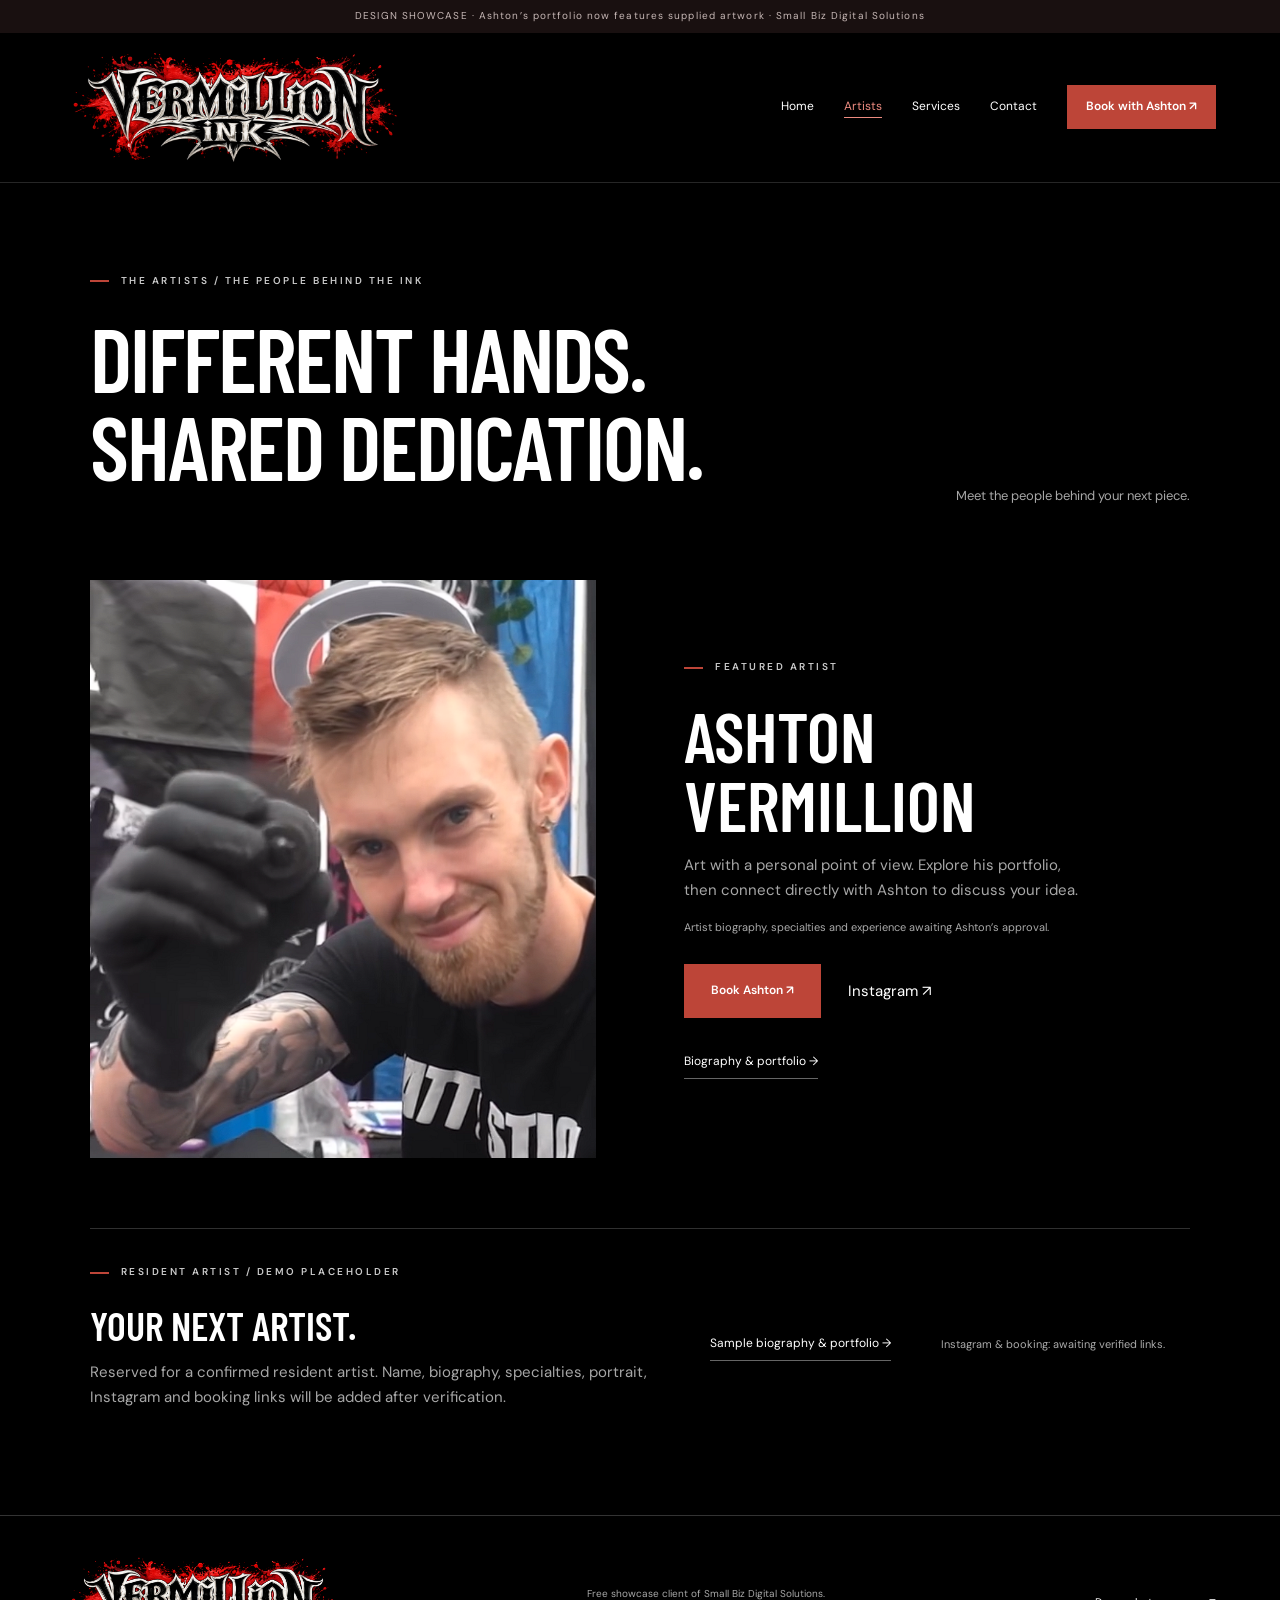
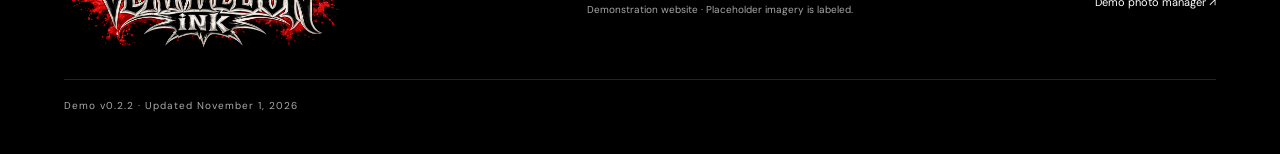
==== artists.html @ 9a66fa29 "Initial Vermillion Ink demo site v0.2.2 Co-Authored-By: Claude Opus 5.5 <noreply@anthropic.com> Clau" ====
<!doctype html>
<html lang="en"><head><meta charset="utf-8"><meta name="viewport" content="width=device-width, initial-scale=1"><meta name="description" content="Vermillion Ink tattoo studio demonstration for Ashton Vermillion."><title>Artists | Vermillion Ink</title><link rel="stylesheet" href="style.css"></head><body>
<a class="skip" href="#main">Skip to content</a><div class="demo">DESIGN SHOWCASE · Ashton’s portfolio now features supplied artwork · Small Biz Digital Solutions</div>
<header><a class="brand brand-with-logo" href="index.html" aria-label="Vermillion Ink home"><img class="studio-logo" src="assets/vermillion-ink-black-logo.png" alt="Vermillion Ink" width="2172" height="724"></a><button id="menu" aria-expanded="false" aria-controls="nav">Menu +</button><nav id="nav" aria-label="Main"><a href="index.html">Home</a><a href="artists.html" aria-current="page">Artists</a><a href="services.html">Services</a><a href="contact.html">Contact</a><a class="button small" href="https://ashtonvermillion.glossgenius.com" target="_blank" rel="noopener">Book with Ashton ↗</a></nav></header>
<main id="main" class="standalone"><section id="artists" class="section artists"><p class="eyebrow">THE ARTISTS / THE PEOPLE BEHIND THE INK</p><div class="section-head"><h1>Different hands.<br>Shared dedication.</h1><p>Meet the people behind your next piece.</p></div><article class="artist"><a class="artist-visual featured-portrait" href="ashton.html" aria-label="View Ashton Vermillion’s biography and portfolio"><img src="assets/ashton-featured-artist.png" alt="Ashton Vermillion holding his tattoo machine" width="688" height="786" loading="lazy"></a><div><p class="eyebrow">FEATURED ARTIST</p><h3>Ashton<br>Vermillion</h3><p>Art with a personal point of view. Explore his portfolio, then connect directly with Ashton to discuss your idea.</p><p class="caption">Artist biography, specialties and experience awaiting Ashton’s approval.</p><div class="actions"><a class="button" href="https://ashtonvermillion.glossgenius.com" target="_blank" rel="noopener">Book Ashton ↗</a><a href="https://www.instagram.com/avermillionink" target="_blank" rel="noopener">Instagram ↗</a></div><a class="text-link" href="ashton.html">Biography & portfolio →</a></div></article><article class="resident"><div><p class="eyebrow">RESIDENT ARTIST / DEMO PLACEHOLDER</p><h3>Your next artist.</h3><p>Reserved for a confirmed resident artist. Name, biography, specialties, portrait, Instagram and booking links will be added after verification.</p></div><a class="text-link" href="resident.html">Sample biography & portfolio →</a><p class="caption">Instagram & booking: awaiting verified links.</p></article></section></main>
<footer><a class="brand brand-with-logo" href="index.html" aria-label="Vermillion Ink home"><img class="studio-logo" src="assets/vermillion-ink-black-logo.png" alt="Vermillion Ink" width="2172" height="724"></a><p>Free showcase client of Small Biz Digital Solutions.<br>Demonstration website · Placeholder imagery is labeled.</p><a href="manage.html">Demo photo manager ↗</a><p class="release-version" id="release-version">Demo v0.2.2 · Updated November 1, 2026</p></footer><dialog id="lightbox" aria-label="Tattoo photograph viewer"><button id="close" aria-label="Close photograph">Close ×</button><button id="previous" aria-label="Previous photograph">←</button><figure><img id="large" alt=""><figcaption id="image-caption"></figcaption></figure><button id="next" aria-label="Next photograph">→</button></dialog><script src="ashton-portfolio.js"></script><script src="app.js"></script></body></html>
---- style.css ----
@import url('https://fonts.googleapis.com/css2?family=Barlow+Condensed:wght@500;600;700;800&family=DM+Sans:wght@400;500;600;700&display=swap');
:root{color-scheme:dark;--red:#bd4538;--gray:#a7a7a7}*{box-sizing:border-box}html{scroll-behavior:smooth;scroll-padding-top:100px}body{margin:0;background:#000;color:#fff;font:15px/1.65 'DM Sans',Arial,sans-serif}a{color:inherit;text-decoration:none}button,input,select{font:inherit}button,a,input,select{touch-action:manipulation}button{cursor:pointer}a:hover{color:#eb8b80}button:focus-visible,a:focus-visible,input:focus-visible,select:focus-visible{outline:2px solid #f48c7f;outline-offset:5px}.demo{font-size:10px;text-align:center;padding:8px 20px;letter-spacing:1.1px;background:#191010;color:#c6b7b5}header{display:flex;align-items:center;justify-content:space-between;padding:24px 5%;background:#000;border-bottom:1px solid #262626;position:relative;z-index:5}.brand{font-family:'Barlow Condensed',Impact,sans-serif;font-size:30px;line-height:1;font-weight:700;letter-spacing:1px}.brand span{display:block;font:9px/2.5 'DM Sans',sans-serif;letter-spacing:4px;color:#aaa}nav{display:flex;align-items:center;gap:30px;font-size:12px}#menu{display:none}h1,h2,h3{font-family:'Barlow Condensed',Impact,sans-serif;text-transform:uppercase;font-weight:600;line-height:.98;margin:0}h1{font-size:clamp(72px,8.5vw,138px);letter-spacing:-2px}h2{font-size:clamp(48px,5vw,78px)}h3{font-size:44px}em{font-style:normal;color:var(--red)}p{color:var(--gray)}.eyebrow{font-size:10px;letter-spacing:2.5px;font-weight:600;color:#c9c9c9;margin:0 0 25px}.eyebrow:before{content:'';display:inline-block;width:19px;height:2px;background:var(--red);vertical-align:middle;margin-right:12px}.hero{position:relative;min-height:690px;height:78vh;max-height:960px;display:flex;align-items:center;overflow:hidden}.hero>img{position:absolute;width:68%;height:100%;object-fit:cover;right:0;filter:grayscale(1);object-position:50% 40%}.hero-shade{position:absolute;inset:0;background:linear-gradient(90deg,#000 8%,#000d 28%,#0003 65%),linear-gradient(0deg,#000,transparent 30%)}.hero-copy{position:relative;padding:60px 7%;z-index:1}.hero-copy>p:not(.eyebrow){font-size:16px;margin:28px 0}.actions{display:flex;align-items:center;gap:27px;flex-wrap:wrap;margin:28px 0}.button{display:inline-flex;justify-content:center;background:var(--red);color:#fff;padding:16px 26px;font-size:12px;font-weight:600;border:1px solid var(--red)}.button:hover{background:#99372d;color:white}.button.small{padding:11px 18px}.text-link{font-size:12px;background:none;border:0;border-bottom:1px solid #666;padding:6px 0;color:white;display:inline-block}.photo-note{position:absolute;bottom:75px;right:5%;font-size:9px;letter-spacing:1.3px;color:#ccc}.hero-bottom{position:absolute;bottom:22px;left:7%;right:5%;display:flex;justify-content:space-between;font-size:9px;letter-spacing:2px;color:#999}.section{padding:90px 7%;border-top:1px solid #242424}.section-head{display:flex;align-items:flex-end;justify-content:space-between;gap:40px;margin-bottom:38px}.section-head p{max-width:350px;font-size:13px}.section-head .text-link{margin-right:20px}.filmstrip{display:flex;gap:18px;overflow:auto;padding-bottom:15px;scrollbar-width:thin}.tile{position:relative;padding:0;border:0;background:#000;color:white;text-align:left;flex:0 0 28%;min-width:230px;overflow:hidden}.tile img{width:100%;height:370px;object-fit:cover;filter:grayscale(.85);display:block;transition:filter .4s,transform .4s}.tile:hover img{filter:grayscale(0);transform:scale(1.025)}.tile .label{display:flex;justify-content:space-between;padding:13px 1px;font-size:11px;letter-spacing:1px}.tile small{color:#aaa;font-size:9px}.caption{font-size:11px;line-height:1.7;color:#aaa}.artist{display:grid;grid-template-columns:1fr 1fr;gap:8%;align-items:center;margin-top:60px}.artist-visual{position:relative;height:460px;background:#111}.artist-visual img{width:100%;height:100%;object-fit:cover;filter:grayscale(1)}.artist-visual .photo-note{bottom:15px}.artist h3{font-size:70px}.artist p{max-width:410px}.resident{border-top:1px solid #303030;margin-top:70px;padding-top:35px;display:flex;align-items:center;gap:50px;flex-wrap:wrap}.resident>div{max-width:570px}.resident h3{font-size:40px}.services{display:grid;grid-template-columns:repeat(3,1fr);gap:40px;margin:50px 0 30px}.services article{border-top:1px solid #555;padding-top:20px}.services span{color:var(--red);font-size:12px}.services h3{font-size:30px;margin-top:25px}.services p{font-size:13px}.contact h2{font-size:clamp(65px,8vw,120px);margin-bottom:35px}.contact-details{display:grid;grid-template-columns:repeat(3,1fr);gap:30px;margin-top:60px;font-size:13px}.contact-details .eyebrow{margin-bottom:12px}footer{border-top:1px solid #333;padding:40px 5%;display:flex;justify-content:space-between;align-items:center;gap:30px;font-size:11px}footer p{font-size:10px}dialog{border:0;background:#000;color:white;width:100vw;height:100dvh;max-width:none;max-height:none;padding:55px 4%;margin:0}dialog[open]{display:flex;align-items:center;justify-content:center;gap:15px}dialog::backdrop{background:#000e}dialog figure{margin:0;max-width:85%;text-align:center}dialog figure img{max-width:100%;max-height:78dvh;object-fit:contain}dialog button{background:#161616;color:white;border:1px solid #555;padding:12px}#close{position:absolute;right:25px;top:15px}figcaption{font-size:12px;color:#bbb}.skip{position:fixed;top:-100px;left:20px;z-index:100;background:white;color:black;padding:10px}.skip:focus{top:10px}.portfolio-intro{padding:70px 7% 30px}.filters{display:flex;gap:10px;flex-wrap:wrap;margin:30px 0}.filters button,.manager button{background:#000;color:white;border:1px solid #555;padding:9px 17px}.filters button[aria-pressed=true]{background:var(--red);border-color:var(--red)}.grid{display:grid;grid-template-columns:repeat(3,1fr);gap:26px;padding:0 7% 70px}.grid .tile{min-width:0}.grid .tile img{height:410px}.manager{padding:50px 7%;max-width:1200px}.manager h1{font-size:65px}.manager label{display:block;margin:16px 0}.manager input,.manager select{background:#111;border:1px solid #555;color:white;padding:10px;max-width:100%;width:100%}.manage-grid{display:grid;grid-template-columns:repeat(3,1fr);gap:20px}.manage-card{border:1px solid #333;padding:15px}.manage-card img{height:170px;width:100%;object-fit:cover}.manage-card input[type=checkbox]{width:auto}.status{color:#e88e80}body:has(dialog[open]){overflow:hidden}@media(max-width:800px){header{padding:20px 6%;flex-wrap:wrap}#menu{display:block;color:white;background:none;border:1px solid #555;padding:8px 14px}nav{display:none;flex-basis:100%;padding-top:22px;flex-direction:column;align-items:flex-start;gap:18px}nav.open{display:flex}.hero{min-height:640px;height:80vh}.hero>img{width:100%;opacity:.65}.hero-shade{background:linear-gradient(90deg,#000b,#0004),linear-gradient(0deg,#000,transparent 70%)}.hero-copy{padding:65px 7%}.hero-bottom span:last-child{display:none}.hero .photo-note{bottom:60px}.section{padding:60px 7%}.section-head{display:block}.section-head>div+div,.section-head>p{margin-top:25px}.tile{flex-basis:75%}.tile img{height:340px}.artist{grid-template-columns:1fr;gap:30px}.artist-visual{height:350px}.artist h3{font-size:56px}.services,.contact-details{grid-template-columns:1fr;gap:25px}.services{margin-top:35px}.services h3{margin-top:15px}.resident{gap:15px}footer{align-items:flex-start;flex-direction:column}.grid{grid-template-columns:repeat(2,1fr);gap:14px}.grid .tile img{height:260px}.manage-grid{grid-template-columns:1fr}.demo{font-size:8px}.photo-note{font-size:8px}.hero-copy .eyebrow{font-size:8px}h1{font-size:84px}.grid .label{font-size:9px;display:block}dialog figure{max-width:72%}dialog button{padding:8px}}@media(prefers-reduced-motion:reduce){html{scroll-behavior:auto}*{transition:none!important}}

nav a[aria-current="page"]{color:#ed8b80;text-decoration:underline;text-underline-offset:7px}.standalone{min-height:65vh}.standalone h1{font-size:clamp(56px,7vw,100px);margin-bottom:30px}.standalone .section{border-top:0}@media(min-width:801px) and (max-width:1100px){nav{gap:16px}header{padding-left:4%;padding-right:4%}.brand{font-size:26px}}

.brand-with-logo{display:flex;align-items:center;gap:16px}.studio-logo{display:block;width:86px;height:80px;object-fit:contain;flex-shrink:0}.brand .brand-wordmark{font-family:"Barlow Condensed",Impact,sans-serif;font-size:28px;line-height:1;font-weight:700;letter-spacing:1px;color:white}.brand .brand-wordmark>span{font:9px/2.5 "DM Sans",sans-serif;letter-spacing:4px;color:#aaa}header{padding-top:14px;padding-bottom:14px}footer .studio-logo{width:74px;height:69px}@media(max-width:1100px) and (min-width:801px){.brand-with-logo{gap:10px}.studio-logo{width:60px;height:56px}.brand .brand-wordmark{font-size:23px}nav{gap:15px}}@media(max-width:800px){.studio-logo{width:69px;height:64px}.brand .brand-wordmark{font-size:24px}.brand-with-logo{gap:12px}}@media(max-width:370px){header .brand-wordmark{display:none}}

header .studio-logo{width:340px;height:auto;max-width:100%;aspect-ratio:3/1}footer .studio-logo{width:280px;height:auto;aspect-ratio:3/1}.brand-with-logo{display:block;flex-shrink:0}header{gap:25px;padding-top:18px;padding-bottom:18px}@media(max-width:1100px) and (min-width:801px){header .studio-logo{width:280px}nav{gap:16px}}@media(max-width:800px){header .studio-logo{width:250px}footer .studio-logo{width:250px}header{gap:12px}}@media(max-width:370px){header .studio-logo{width:210px}}

.hero>img{width:57%;height:100%;object-fit:contain;object-position:65% center;filter:none}.hero-shade{background:linear-gradient(90deg,#000 15%,#000f 32%,#0008 49%,#0000 68%),linear-gradient(0deg,#000 0%,transparent 23%)}.hero-copy{max-width:76%}.hero .photo-note{color:#bbb}@media(max-width:800px){.hero{height:auto;min-height:820px;align-items:flex-end}.hero>img{width:100%;height:67%;top:0;right:0;object-fit:cover;object-position:50% 30%;opacity:1}.hero-shade{background:linear-gradient(0deg,#000 25%,#000e 38%,#0005 60%,#0000 85%)}.hero-copy{max-width:100%;padding:320px 7% 110px}.hero-copy h1{font-size:76px}.hero .photo-note{bottom:65px;left:7%;right:auto}.hero-bottom{bottom:22px}}

footer{flex-wrap:wrap}footer .release-version{flex:0 0 100%;width:100%;border-top:1px solid #242424;padding-top:18px;margin:0;color:#aaa;font-size:10px;letter-spacing:1px}@media(max-width:800px){footer .release-version{flex-basis:auto}}

.grid .tile.artist-work img{filter:none;object-fit:contain;background:#090909;height:470px}.grid .tile.artist-work:hover img{filter:none;transform:none}@media(max-width:800px){.grid .tile.artist-work img{height:320px}}@media(max-width:480px){#portfolio-grid[data-artist="ashton"]{grid-template-columns:1fr}.grid .tile.artist-work img{height:auto;max-height:650px}}

.biography-intro{display:grid;grid-template-columns:minmax(0,1.2fr) minmax(0,1fr);gap:6%;align-items:center}.biography-copy>.eyebrow{margin-top:28px}.biography-photo{margin:0}.biography-photo img{display:block;width:100%;height:auto}.biography-intro h1{font-size:clamp(56px,6vw,90px)}@media(max-width:800px){.biography-intro{grid-template-columns:1fr;gap:32px}.biography-photo{max-width:600px}.biography-intro h1{font-size:64px}}

.artist-visual.featured-portrait{display:block;height:auto;background:#000}.artist-visual.featured-portrait img{display:block;width:100%;height:auto;filter:none}.featured-portrait:hover{opacity:.95}
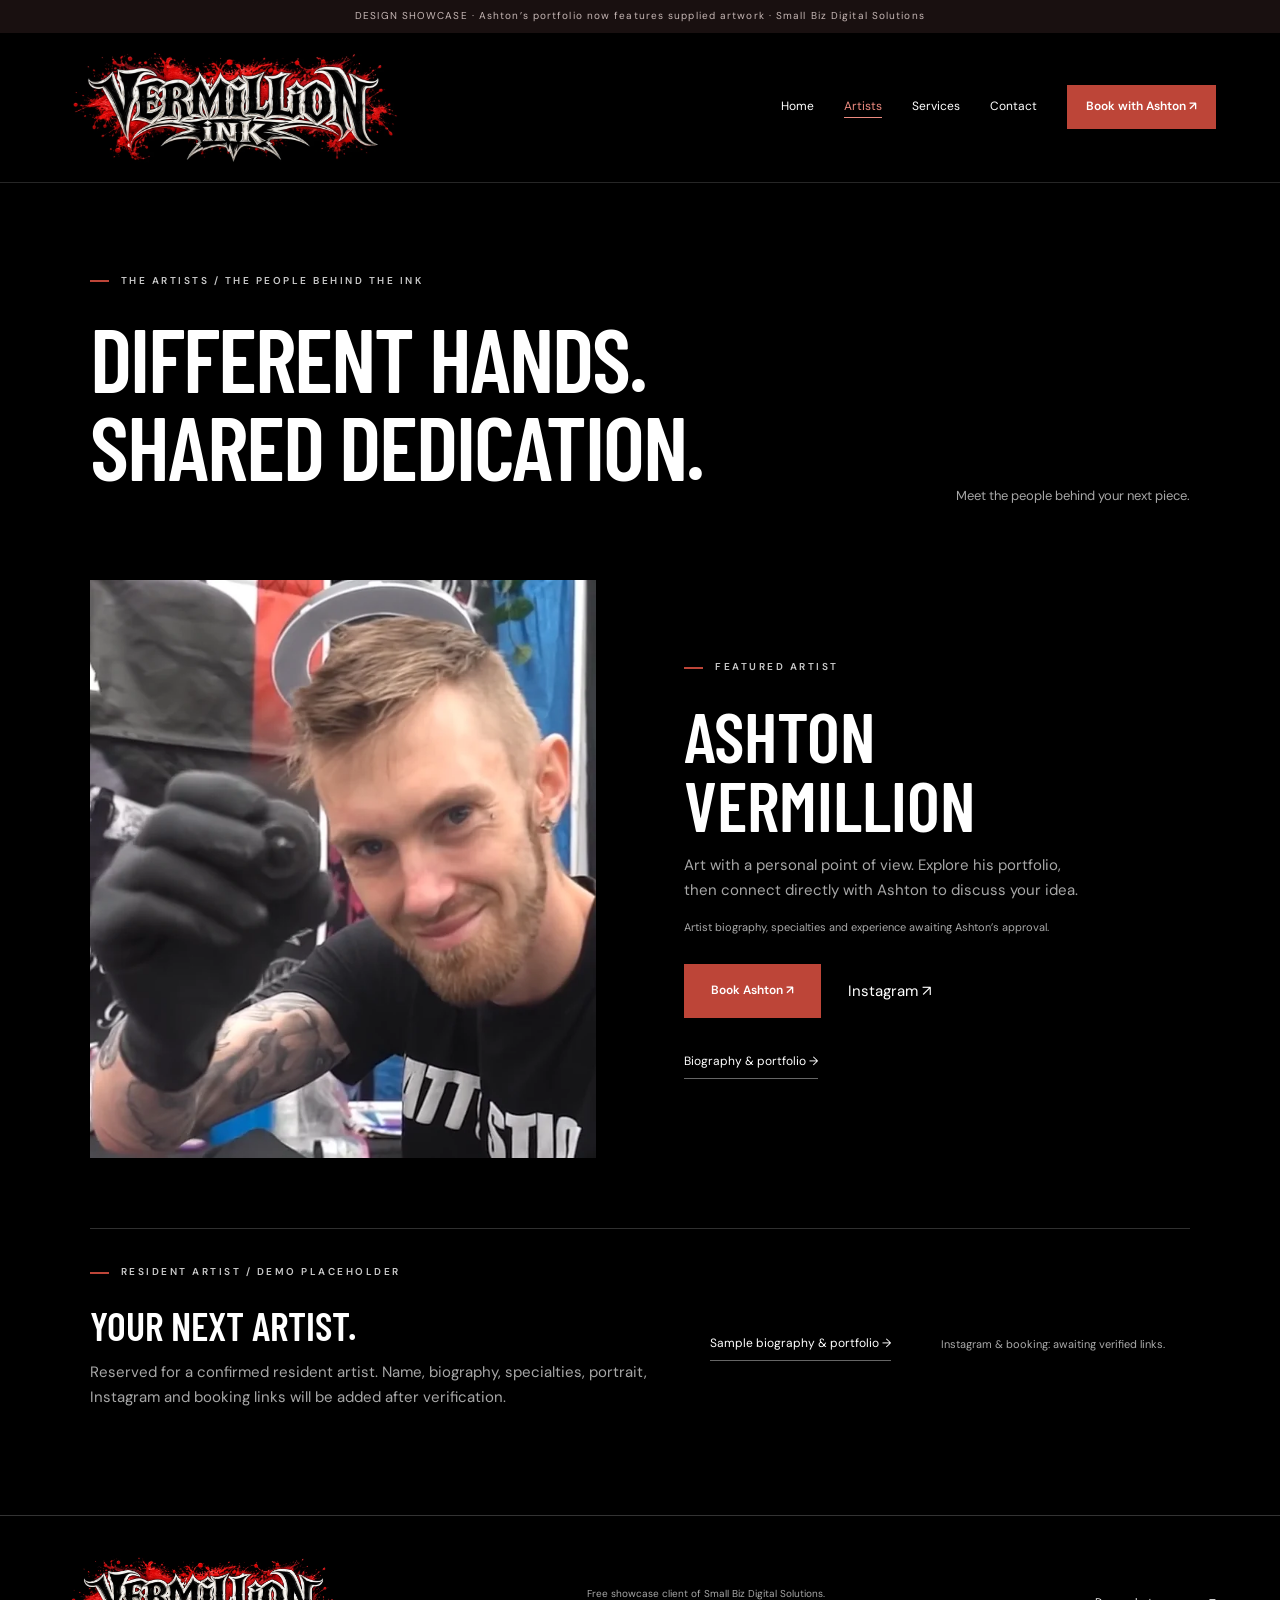
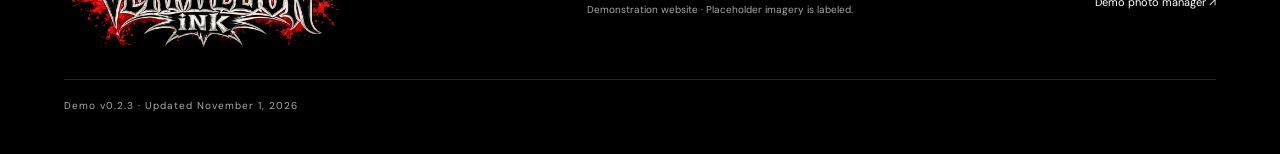
==== commit 3ff07e38: "Compress site images to WebP (20 MB -> 1 MB), bump to v0.2.3 - Portfolio, biography, featured and st" ====
--- a/artists.html
+++ b/artists.html
@@ -1,6 +1,6 @@
 <!doctype html>
 <html lang="en"><head><meta charset="utf-8"><meta name="viewport" content="width=device-width, initial-scale=1"><meta name="description" content="Vermillion Ink tattoo studio demonstration for Ashton Vermillion."><title>Artists | Vermillion Ink</title><link rel="stylesheet" href="style.css"></head><body>
 <a class="skip" href="#main">Skip to content</a><div class="demo">DESIGN SHOWCASE · Ashton’s portfolio now features supplied artwork · Small Biz Digital Solutions</div>
-<header><a class="brand brand-with-logo" href="index.html" aria-label="Vermillion Ink home"><img class="studio-logo" src="assets/vermillion-ink-black-logo.png" alt="Vermillion Ink" width="2172" height="724"></a><button id="menu" aria-expanded="false" aria-controls="nav">Menu +</button><nav id="nav" aria-label="Main"><a href="index.html">Home</a><a href="artists.html" aria-current="page">Artists</a><a href="services.html">Services</a><a href="contact.html">Contact</a><a class="button small" href="https://ashtonvermillion.glossgenius.com" target="_blank" rel="noopener">Book with Ashton ↗</a></nav></header>
-<main id="main" class="standalone"><section id="artists" class="section artists"><p class="eyebrow">THE ARTISTS / THE PEOPLE BEHIND THE INK</p><div class="section-head"><h1>Different hands.<br>Shared dedication.</h1><p>Meet the people behind your next piece.</p></div><article class="artist"><a class="artist-visual featured-portrait" href="ashton.html" aria-label="View Ashton Vermillion’s biography and portfolio"><img src="assets/ashton-featured-artist.png" alt="Ashton Vermillion holding his tattoo machine" width="688" height="786" loading="lazy"></a><div><p class="eyebrow">FEATURED ARTIST</p><h3>Ashton<br>Vermillion</h3><p>Art with a personal point of view. Explore his portfolio, then connect directly with Ashton to discuss your idea.</p><p class="caption">Artist biography, specialties and experience awaiting Ashton’s approval.</p><div class="actions"><a class="button" href="https://ashtonvermillion.glossgenius.com" target="_blank" rel="noopener">Book Ashton ↗</a><a href="https://www.instagram.com/avermillionink" target="_blank" rel="noopener">Instagram ↗</a></div><a class="text-link" href="ashton.html">Biography & portfolio →</a></div></article><article class="resident"><div><p class="eyebrow">RESIDENT ARTIST / DEMO PLACEHOLDER</p><h3>Your next artist.</h3><p>Reserved for a confirmed resident artist. Name, biography, specialties, portrait, Instagram and booking links will be added after verification.</p></div><a class="text-link" href="resident.html">Sample biography & portfolio →</a><p class="caption">Instagram & booking: awaiting verified links.</p></article></section></main>
-<footer><a class="brand brand-with-logo" href="index.html" aria-label="Vermillion Ink home"><img class="studio-logo" src="assets/vermillion-ink-black-logo.png" alt="Vermillion Ink" width="2172" height="724"></a><p>Free showcase client of Small Biz Digital Solutions.<br>Demonstration website · Placeholder imagery is labeled.</p><a href="manage.html">Demo photo manager ↗</a><p class="release-version" id="release-version">Demo v0.2.2 · Updated November 1, 2026</p></footer><dialog id="lightbox" aria-label="Tattoo photograph viewer"><button id="close" aria-label="Close photograph">Close ×</button><button id="previous" aria-label="Previous photograph">←</button><figure><img id="large" alt=""><figcaption id="image-caption"></figcaption></figure><button id="next" aria-label="Next photograph">→</button></dialog><script src="ashton-portfolio.js"></script><script src="app.js"></script></body></html>
+<header><a class="brand brand-with-logo" href="index.html" aria-label="Vermillion Ink home"><img class="studio-logo" src="assets/vermillion-ink-black-logo.webp" alt="Vermillion Ink" width="1020" height="340"></a><button id="menu" aria-expanded="false" aria-controls="nav">Menu +</button><nav id="nav" aria-label="Main"><a href="index.html">Home</a><a href="artists.html" aria-current="page">Artists</a><a href="services.html">Services</a><a href="contact.html">Contact</a><a class="button small" href="https://ashtonvermillion.glossgenius.com" target="_blank" rel="noopener">Book with Ashton ↗</a></nav></header>
+<main id="main" class="standalone"><section id="artists" class="section artists"><p class="eyebrow">THE ARTISTS / THE PEOPLE BEHIND THE INK</p><div class="section-head"><h1>Different hands.<br>Shared dedication.</h1><p>Meet the people behind your next piece.</p></div><article class="artist"><a class="artist-visual featured-portrait" href="ashton.html" aria-label="View Ashton Vermillion’s biography and portfolio"><img src="assets/ashton-featured-artist.webp" alt="Ashton Vermillion holding his tattoo machine" width="688" height="786" loading="lazy"></a><div><p class="eyebrow">FEATURED ARTIST</p><h3>Ashton<br>Vermillion</h3><p>Art with a personal point of view. Explore his portfolio, then connect directly with Ashton to discuss your idea.</p><p class="caption">Artist biography, specialties and experience awaiting Ashton’s approval.</p><div class="actions"><a class="button" href="https://ashtonvermillion.glossgenius.com" target="_blank" rel="noopener">Book Ashton ↗</a><a href="https://www.instagram.com/avermillionink" target="_blank" rel="noopener">Instagram ↗</a></div><a class="text-link" href="ashton.html">Biography & portfolio →</a></div></article><article class="resident"><div><p class="eyebrow">RESIDENT ARTIST / DEMO PLACEHOLDER</p><h3>Your next artist.</h3><p>Reserved for a confirmed resident artist. Name, biography, specialties, portrait, Instagram and booking links will be added after verification.</p></div><a class="text-link" href="resident.html">Sample biography & portfolio →</a><p class="caption">Instagram & booking: awaiting verified links.</p></article></section></main>
+<footer><a class="brand brand-with-logo" href="index.html" aria-label="Vermillion Ink home"><img class="studio-logo" src="assets/vermillion-ink-black-logo.webp" alt="Vermillion Ink" width="1020" height="340"></a><p>Free showcase client of Small Biz Digital Solutions.<br>Demonstration website · Placeholder imagery is labeled.</p><a href="manage.html">Demo photo manager ↗</a><p class="release-version" id="release-version">Demo v0.2.3 · Updated November 1, 2026</p></footer><dialog id="lightbox" aria-label="Tattoo photograph viewer"><button id="close" aria-label="Close photograph">Close ×</button><button id="previous" aria-label="Previous photograph">←</button><figure><img id="large" alt=""><figcaption id="image-caption"></figcaption></figure><button id="next" aria-label="Next photograph">→</button></dialog><script src="ashton-portfolio.js"></script><script src="app.js"></script></body></html>
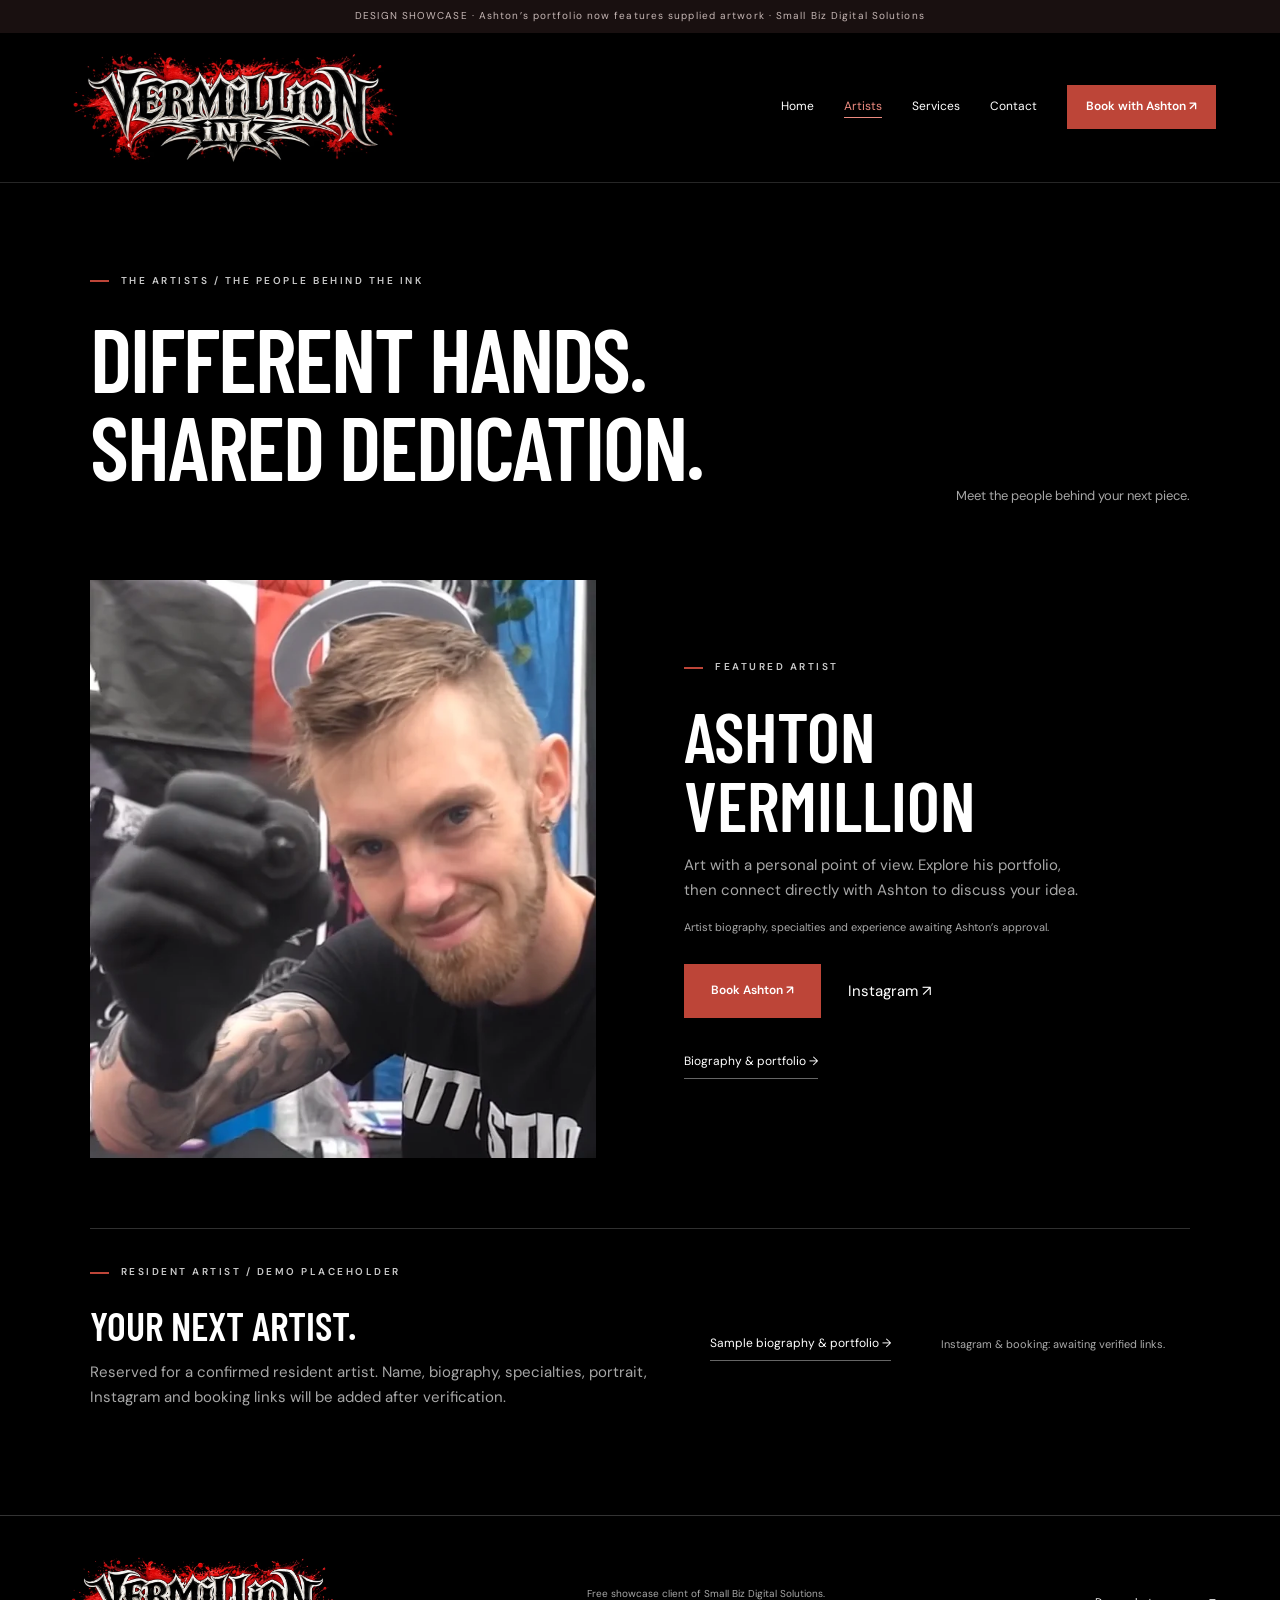
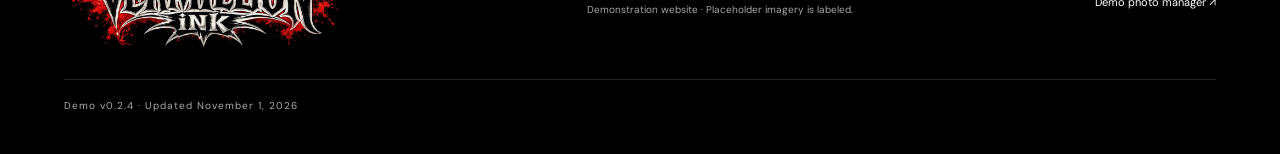
==== commit df24f39d: "Services page: add Ashton's tattoo and piercing menu, bump to v0.2.4 Prices, deposits and times from" ====
--- a/artists.html
+++ b/artists.html
@@ -3,4 +3,4 @@
 <a class="skip" href="#main">Skip to content</a><div class="demo">DESIGN SHOWCASE · Ashton’s portfolio now features supplied artwork · Small Biz Digital Solutions</div>
 <header><a class="brand brand-with-logo" href="index.html" aria-label="Vermillion Ink home"><img class="studio-logo" src="assets/vermillion-ink-black-logo.webp" alt="Vermillion Ink" width="1020" height="340"></a><button id="menu" aria-expanded="false" aria-controls="nav">Menu +</button><nav id="nav" aria-label="Main"><a href="index.html">Home</a><a href="artists.html" aria-current="page">Artists</a><a href="services.html">Services</a><a href="contact.html">Contact</a><a class="button small" href="https://ashtonvermillion.glossgenius.com" target="_blank" rel="noopener">Book with Ashton ↗</a></nav></header>
 <main id="main" class="standalone"><section id="artists" class="section artists"><p class="eyebrow">THE ARTISTS / THE PEOPLE BEHIND THE INK</p><div class="section-head"><h1>Different hands.<br>Shared dedication.</h1><p>Meet the people behind your next piece.</p></div><article class="artist"><a class="artist-visual featured-portrait" href="ashton.html" aria-label="View Ashton Vermillion’s biography and portfolio"><img src="assets/ashton-featured-artist.webp" alt="Ashton Vermillion holding his tattoo machine" width="688" height="786" loading="lazy"></a><div><p class="eyebrow">FEATURED ARTIST</p><h3>Ashton<br>Vermillion</h3><p>Art with a personal point of view. Explore his portfolio, then connect directly with Ashton to discuss your idea.</p><p class="caption">Artist biography, specialties and experience awaiting Ashton’s approval.</p><div class="actions"><a class="button" href="https://ashtonvermillion.glossgenius.com" target="_blank" rel="noopener">Book Ashton ↗</a><a href="https://www.instagram.com/avermillionink" target="_blank" rel="noopener">Instagram ↗</a></div><a class="text-link" href="ashton.html">Biography & portfolio →</a></div></article><article class="resident"><div><p class="eyebrow">RESIDENT ARTIST / DEMO PLACEHOLDER</p><h3>Your next artist.</h3><p>Reserved for a confirmed resident artist. Name, biography, specialties, portrait, Instagram and booking links will be added after verification.</p></div><a class="text-link" href="resident.html">Sample biography & portfolio →</a><p class="caption">Instagram & booking: awaiting verified links.</p></article></section></main>
-<footer><a class="brand brand-with-logo" href="index.html" aria-label="Vermillion Ink home"><img class="studio-logo" src="assets/vermillion-ink-black-logo.webp" alt="Vermillion Ink" width="1020" height="340"></a><p>Free showcase client of Small Biz Digital Solutions.<br>Demonstration website · Placeholder imagery is labeled.</p><a href="manage.html">Demo photo manager ↗</a><p class="release-version" id="release-version">Demo v0.2.3 · Updated November 1, 2026</p></footer><dialog id="lightbox" aria-label="Tattoo photograph viewer"><button id="close" aria-label="Close photograph">Close ×</button><button id="previous" aria-label="Previous photograph">←</button><figure><img id="large" alt=""><figcaption id="image-caption"></figcaption></figure><button id="next" aria-label="Next photograph">→</button></dialog><script src="ashton-portfolio.js"></script><script src="app.js"></script></body></html>
+<footer><a class="brand brand-with-logo" href="index.html" aria-label="Vermillion Ink home"><img class="studio-logo" src="assets/vermillion-ink-black-logo.webp" alt="Vermillion Ink" width="1020" height="340"></a><p>Free showcase client of Small Biz Digital Solutions.<br>Demonstration website · Placeholder imagery is labeled.</p><a href="manage.html">Demo photo manager ↗</a><p class="release-version" id="release-version">Demo v0.2.4 · Updated November 1, 2026</p></footer><dialog id="lightbox" aria-label="Tattoo photograph viewer"><button id="close" aria-label="Close photograph">Close ×</button><button id="previous" aria-label="Previous photograph">←</button><figure><img id="large" alt=""><figcaption id="image-caption"></figcaption></figure><button id="next" aria-label="Next photograph">→</button></dialog><script src="ashton-portfolio.js"></script><script src="app.js"></script></body></html>
--- a/style.css
+++ b/style.css
@@ -16,3 +16,5 @@
 .biography-intro{display:grid;grid-template-columns:minmax(0,1.2fr) minmax(0,1fr);gap:6%;align-items:center}.biography-copy>.eyebrow{margin-top:28px}.biography-photo{margin:0}.biography-photo img{display:block;width:100%;height:auto}.biography-intro h1{font-size:clamp(56px,6vw,90px)}@media(max-width:800px){.biography-intro{grid-template-columns:1fr;gap:32px}.biography-photo{max-width:600px}.biography-intro h1{font-size:64px}}
 
 .artist-visual.featured-portrait{display:block;height:auto;background:#000}.artist-visual.featured-portrait img{display:block;width:100%;height:auto;filter:none}.featured-portrait:hover{opacity:.95}
+
+.svc-intro{max-width:620px;font-size:15px;margin:0 0 10px}.svc-group{font-size:clamp(36px,4vw,52px);margin:60px 0 24px;display:flex;align-items:center;gap:18px}.svc-group:after{content:"";flex:1;height:1px;background:#333}.svc-list{display:grid;grid-template-columns:repeat(2,1fr);gap:0 50px}.svc{border-top:1px solid #333;padding:26px 0 30px;display:flex;flex-direction:column}.svc-head{display:flex;justify-content:space-between;align-items:flex-start;gap:20px}.svc h3{font-size:30px;line-height:1.05}.svc-book{flex-shrink:0;font-size:12px;font-weight:600;border:1px solid #666;border-radius:999px;padding:9px 20px;white-space:nowrap}.svc-book:hover{border-color:var(--red);background:var(--red);color:#fff}.svc-deposit{font-size:11px;letter-spacing:1px;text-transform:uppercase;color:#eb8b80;margin:10px 0 0}.svc-desc{font-size:14px;margin:10px 0 16px;color:#c8c8c8}.svc-meta{margin:auto 0 0;display:flex;align-items:center;gap:14px;color:#fff;font-size:15px}.svc-meta strong{font-size:22px;font-family:"Barlow Condensed",Impact,sans-serif;font-weight:600;letter-spacing:.5px}.svc-meta span{border-left:1px solid #555;padding-left:14px;color:#bbb}.svc-finance{margin:50px 0 10px;padding:18px 22px;border:1px solid #333;background:#0d0d0d;font-size:13px;max-width:720px}.svc-finance strong{color:#fff}@media(max-width:800px){.svc-list{grid-template-columns:1fr}.svc h3{font-size:26px}.svc-group{margin-top:45px}}
